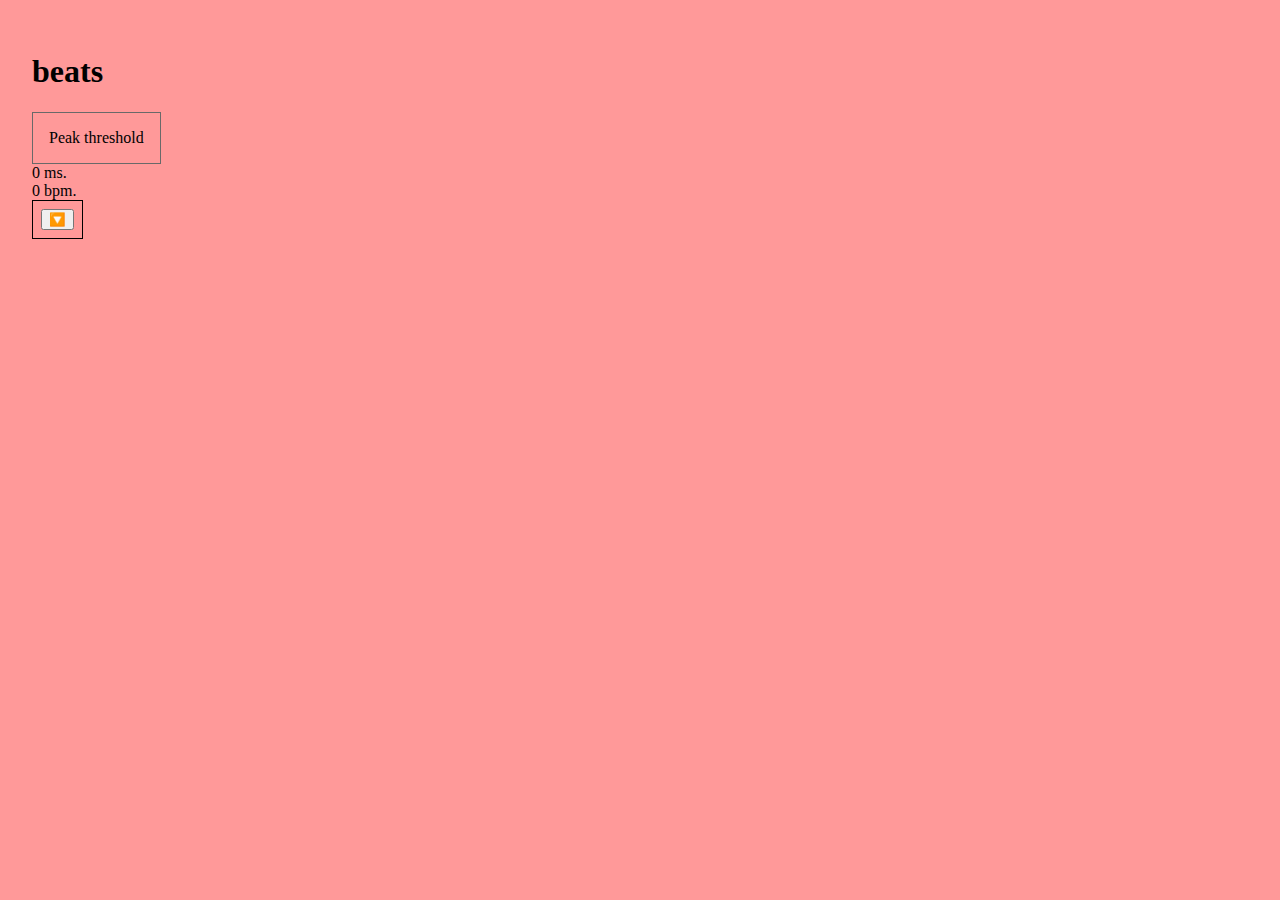
==== beats/index.html @ 5a7533fe "Adding main stuff" ====
<!doctype html>
<html lang="en">

<head>
  <meta charset="utf-8" />
  <meta name="viewport" content="width=device-width, initial-scale=1.0" />
  <title>beats</title>
  <link rel="stylesheet" href="style.css">
</head>

<body>
  <h1>beats</h1>
  <div class="target" id="hit">Peak threshold</div>
  <div id="intervalMs">

  </div>
  <div id="intervalBpm"></div>
  <div id="visualiser"></div>
  <script src="../util.js"></script>
  <script src="../visualiser.js"></script>
  <script src="script.js"></script>
</body>

</html>
---- beats/style.css ----
html {
  box-sizing: border-box;

}
html, body {
  padding: 0;
  margin: 0;
}
*, *:before, *:after {
  box-sizing: inherit;
}

body {
  padding: 2em;
  transition: background-color ease-in-out 0.3s;
}

.hit {
  background-color: deeppink;
}

.target {
  padding: 1em;
  border: 1px solid dimgray;
  display: inline-block;
}
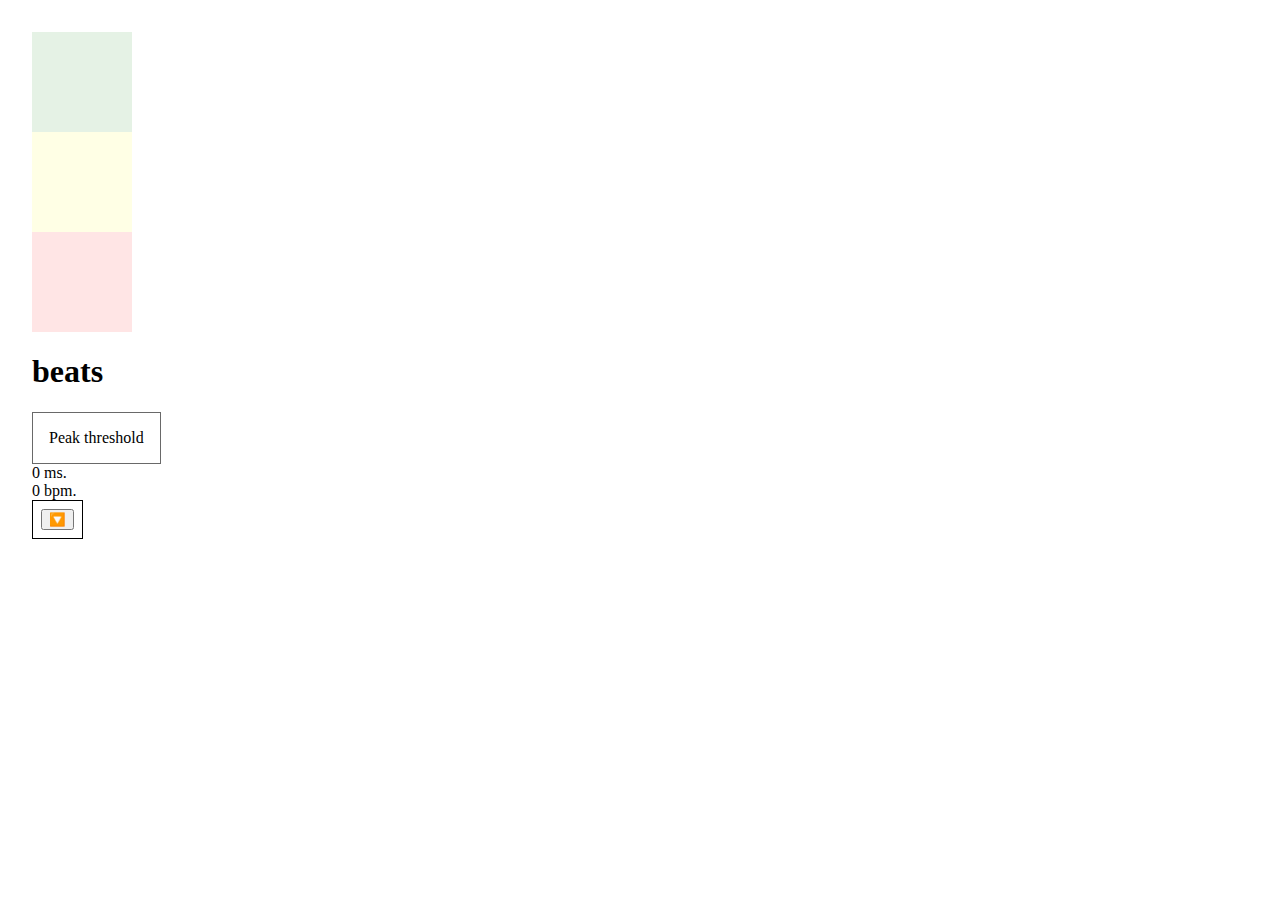
==== commit 85de2bdf: "added pitch indicator" ====
--- a/beats/index.html
+++ b/beats/index.html
@@ -9,6 +9,21 @@
 </head>
 
 <body>
+  <div class="tuner">
+    <div id="high" class="box">
+
+    </div>
+    <div id="middle" class="box">
+      
+    </div>
+    <div id="low" class="box">
+      
+    </div>
+
+  </div>
+
+
+
   <h1>beats</h1>
   <div class="target" id="hit">Peak threshold</div>
   <div id="intervalMs">
@@ -17,7 +32,7 @@
   <div id="intervalBpm"></div>
   <div id="visualiser"></div>
   <script src="../util.js"></script>
-  <script src="../visualiser.js"></script>
+  <script src="../visualiser.js"></script>  
   <script src="script.js"></script>
 </body>
 
--- a/beats/style.css
+++ b/beats/style.css
@@ -10,9 +10,10 @@
   box-sizing: inherit;
 }
 
+
 body {
   padding: 2em;
-  transition: background-color ease-in-out 0.3s;
+  background-color: white !important;
 }
 
 .hit {
@@ -24,3 +25,28 @@
   border: 1px solid dimgray;
   display: inline-block;
 }
+
+
+.tuner {
+  width: 100px;
+  height: 300px;
+}
+
+.box {
+  width: 100px;
+  height: 100px;
+}
+#high {
+  background-color: green;
+  opacity: 0.1;
+
+}
+#middle {
+  background-color: yellow;
+  opacity: 0.1;
+
+}
+#low {
+  background-color: red;
+  opacity: 0.1;
+}
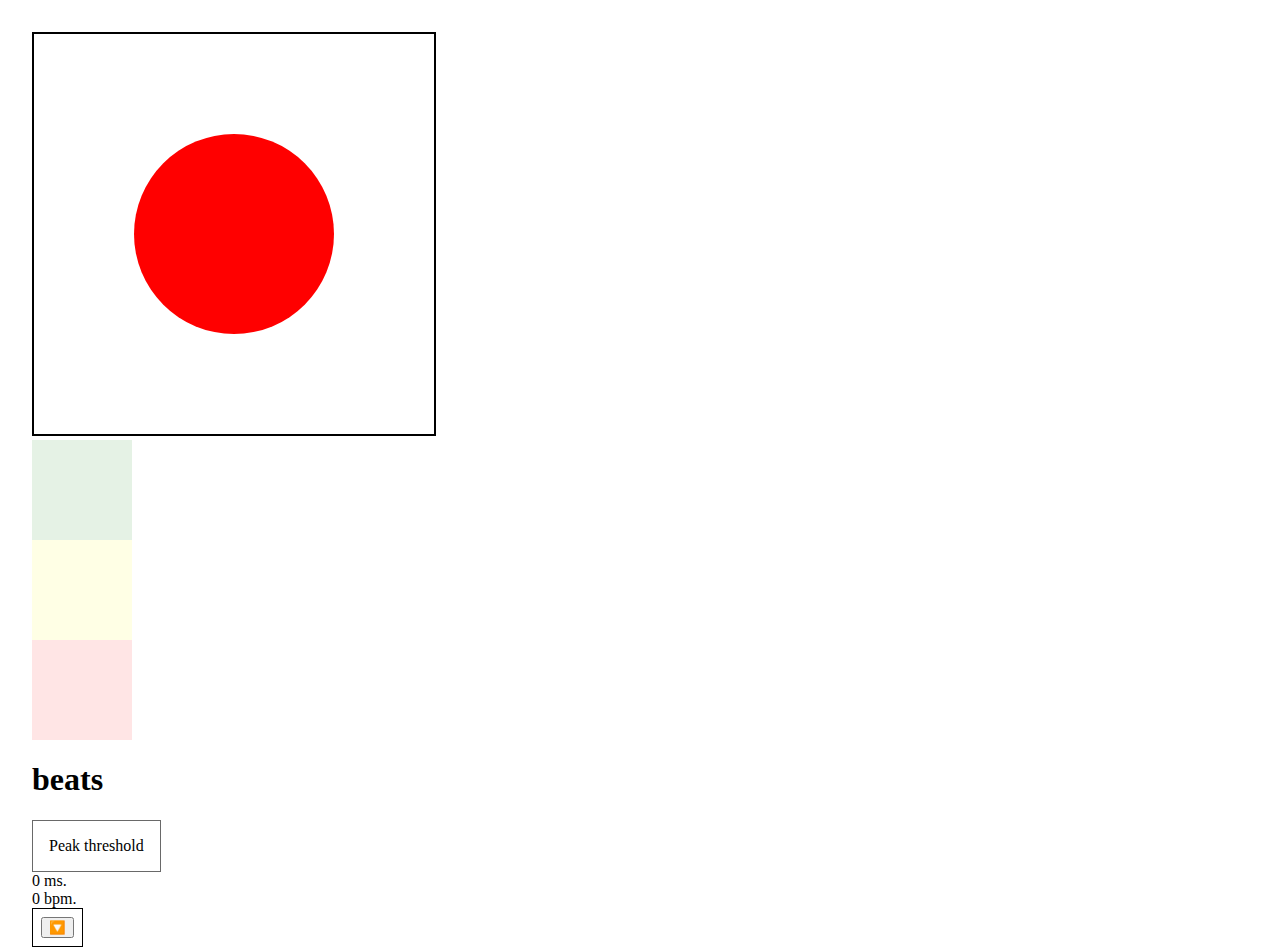
==== commit 1f439b19: "added balloon for fun" ====
--- a/beats/index.html
+++ b/beats/index.html
@@ -9,18 +9,24 @@
 </head>
 
 <body>
-  <div class="tuner">
-    <div id="high" class="box">
+  <div class="container">
+    <canvas id="ballons" width="400px" height="400px">
+      
+    </canvas>
+    <div class="tuner">
+      <div id="high" class="box">
 
+      </div>
+      <div id="middle" class="box">
+        
+      </div>
+      <div id="low" class="box">
     </div>
-    <div id="middle" class="box">
-      
-    </div>
-    <div id="low" class="box">
-      
-    </div>
+    
+  </div>
 
   </div>
+
 
 
 
--- a/beats/style.css
+++ b/beats/style.css
@@ -50,3 +50,6 @@
   background-color: red;
   opacity: 0.1;
 }
+#ballons {
+  border: 2px solid black;
+}
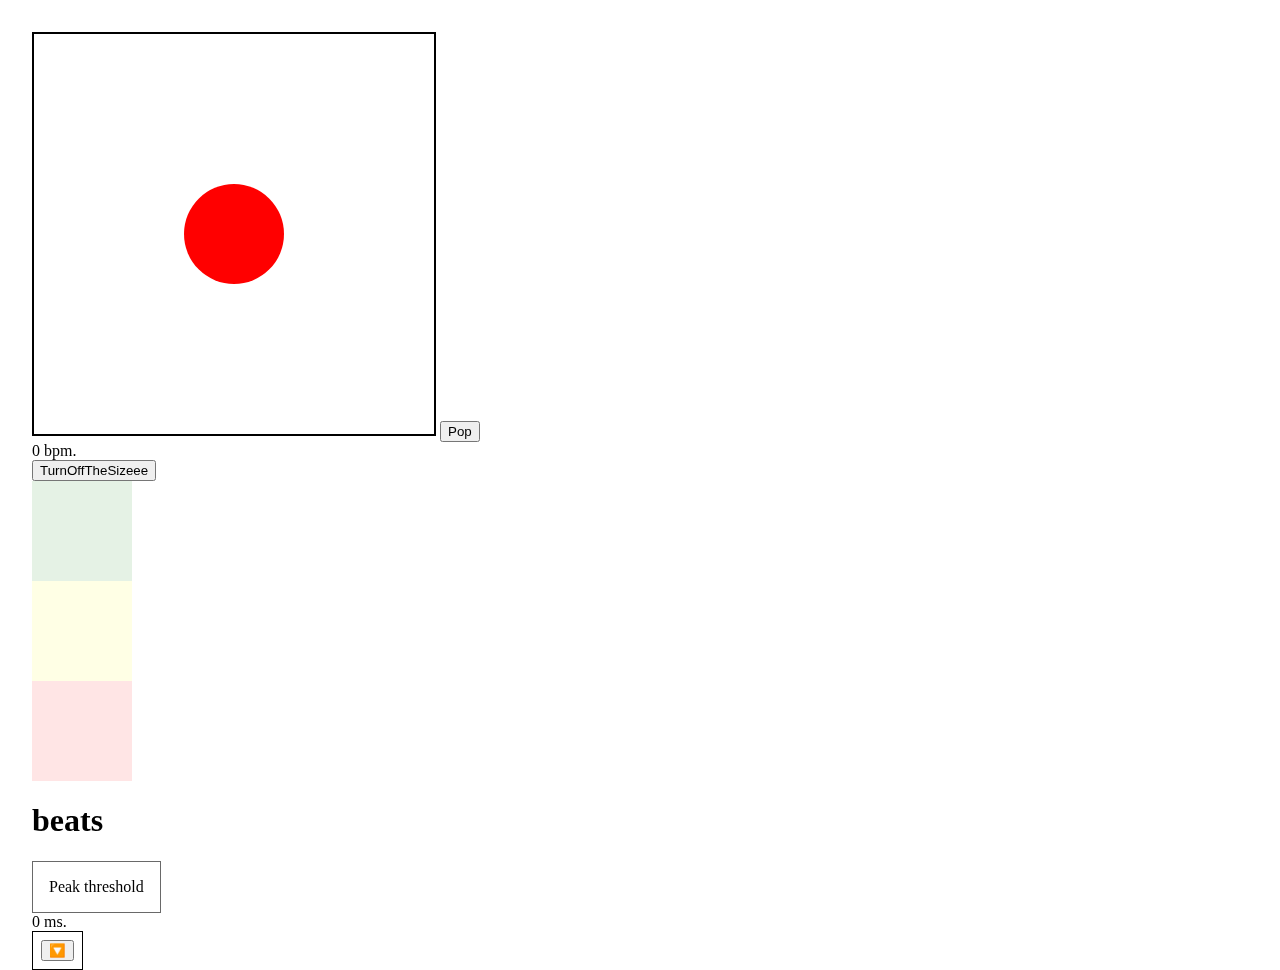
==== commit 2e05b102: "update" ====
--- a/beats/index.html
+++ b/beats/index.html
@@ -13,6 +13,11 @@
     <canvas id="ballons" width="400px" height="400px">
       
     </canvas>
+
+    <button onclick="popBalloon()">Pop</button>
+    <div id="intervalBpm"></div>
+    <button onclick="turnOffSize()">TurnOffTheSizeee</button>
+
     <div class="tuner">
       <div id="high" class="box">
 
@@ -35,7 +40,7 @@
   <div id="intervalMs">
 
   </div>
-  <div id="intervalBpm"></div>
+  
   <div id="visualiser"></div>
   <script src="../util.js"></script>
   <script src="../visualiser.js"></script>  
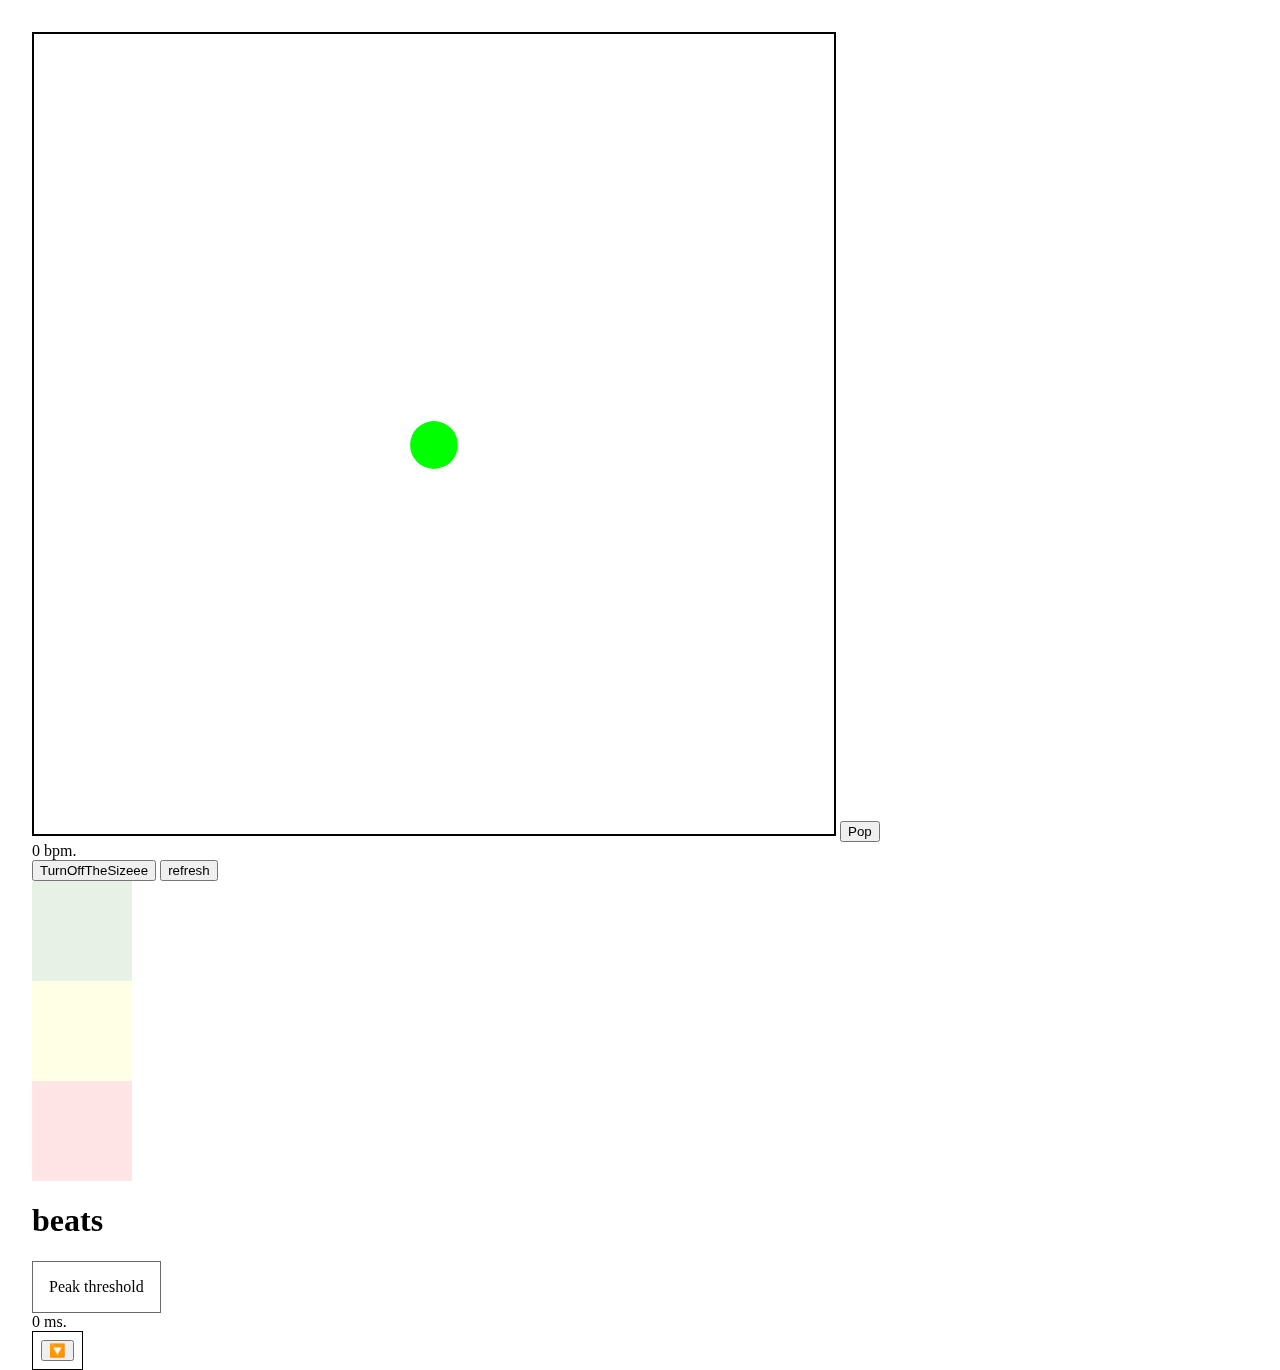
==== commit c936a708: "tweaked" ====
--- a/beats/index.html
+++ b/beats/index.html
@@ -10,13 +10,15 @@
 
 <body>
   <div class="container">
-    <canvas id="ballons" width="400px" height="400px">
+    <canvas id="ballons" width="800px" height="800px">
       
     </canvas>
 
     <button onclick="popBalloon()">Pop</button>
     <div id="intervalBpm"></div>
     <button onclick="turnOffSize()">TurnOffTheSizeee</button>
+    <button onclick="refresh()">refresh</button>
+
 
     <div class="tuner">
       <div id="high" class="box">
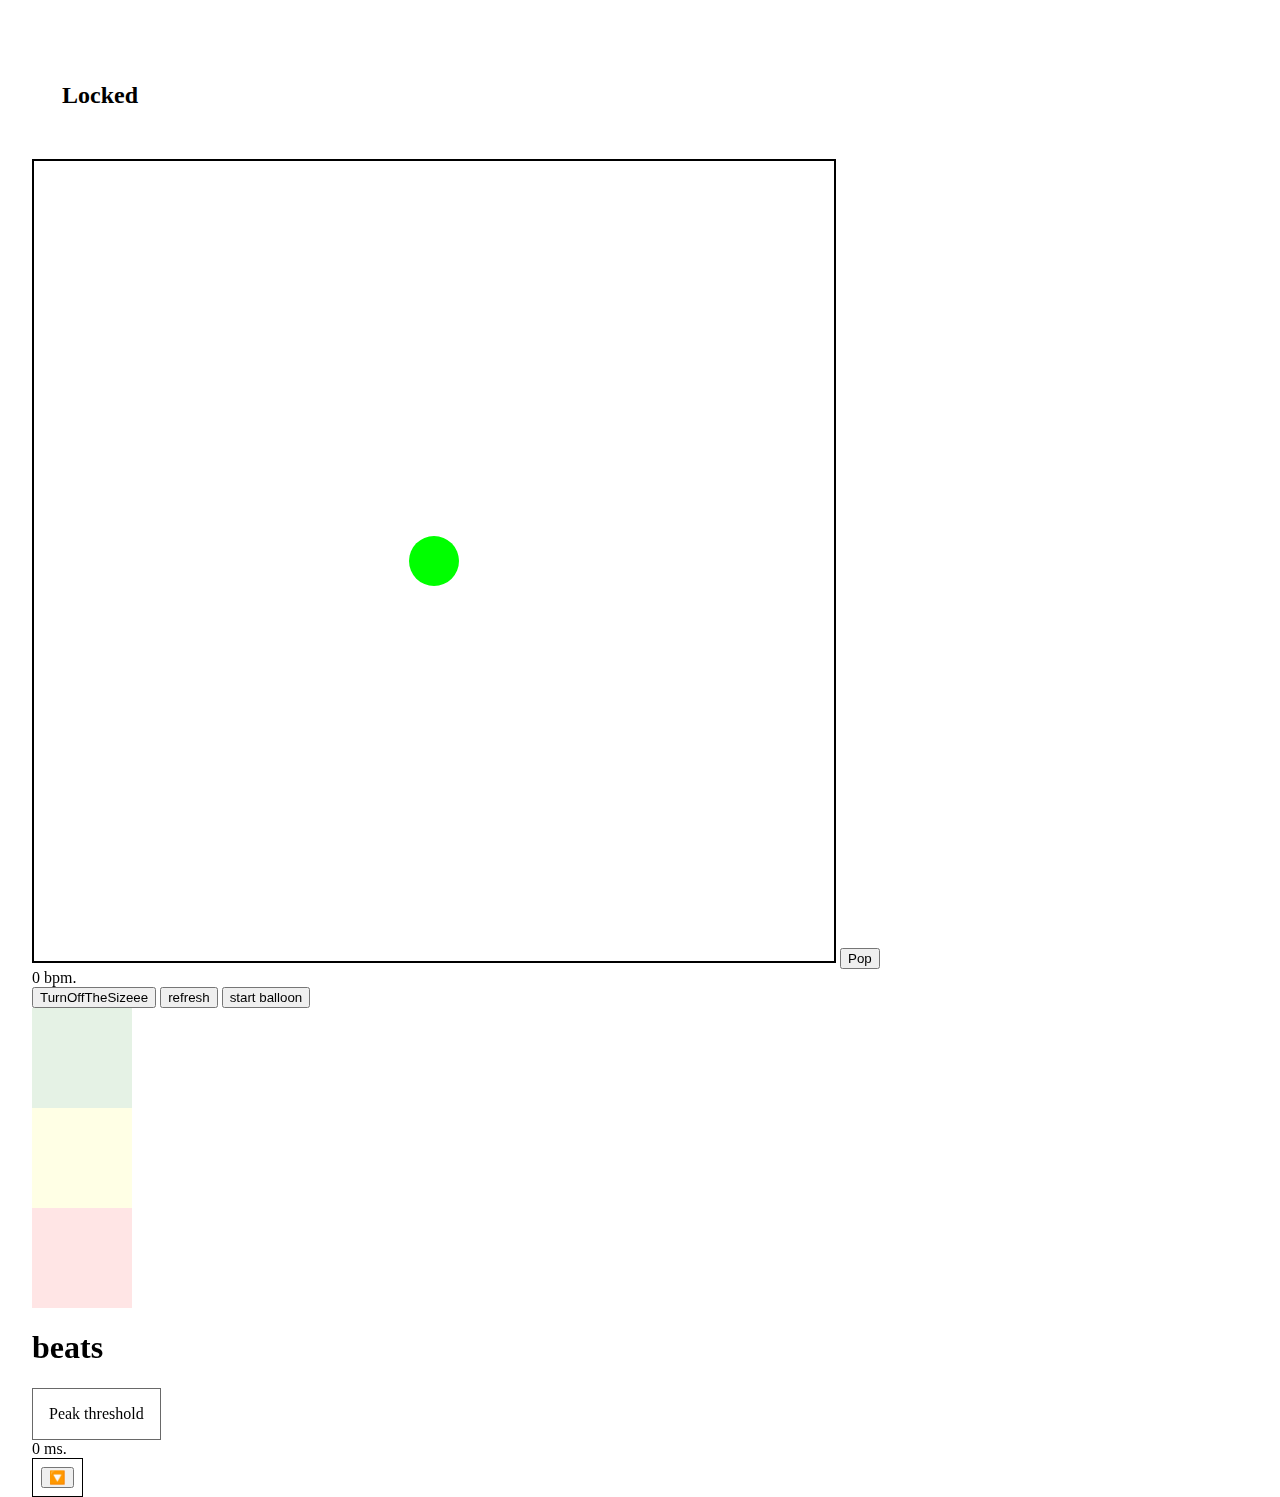
==== commit 1bb66934: "added lock experiment" ====
--- a/beats/index.html
+++ b/beats/index.html
@@ -9,6 +9,8 @@
 </head>
 
 <body>
+  <h2 id="lockText">Locked</h1>
+
   <div class="container">
     <canvas id="ballons" width="800px" height="800px">
       
@@ -18,6 +20,8 @@
     <div id="intervalBpm"></div>
     <button onclick="turnOffSize()">TurnOffTheSizeee</button>
     <button onclick="refresh()">refresh</button>
+    <button onclick="falling()">start balloon</button>
+
 
 
     <div class="tuner">
@@ -28,8 +32,7 @@
         
       </div>
       <div id="low" class="box">
-    </div>
-    
+    </div> 
   </div>
 
   </div>
--- a/beats/style.css
+++ b/beats/style.css
@@ -53,3 +53,8 @@
 #ballons {
   border: 2px solid black;
 }
+#lockText {
+  padding: 30px;
+  transition: ease 1s;
+  color: black;
+}